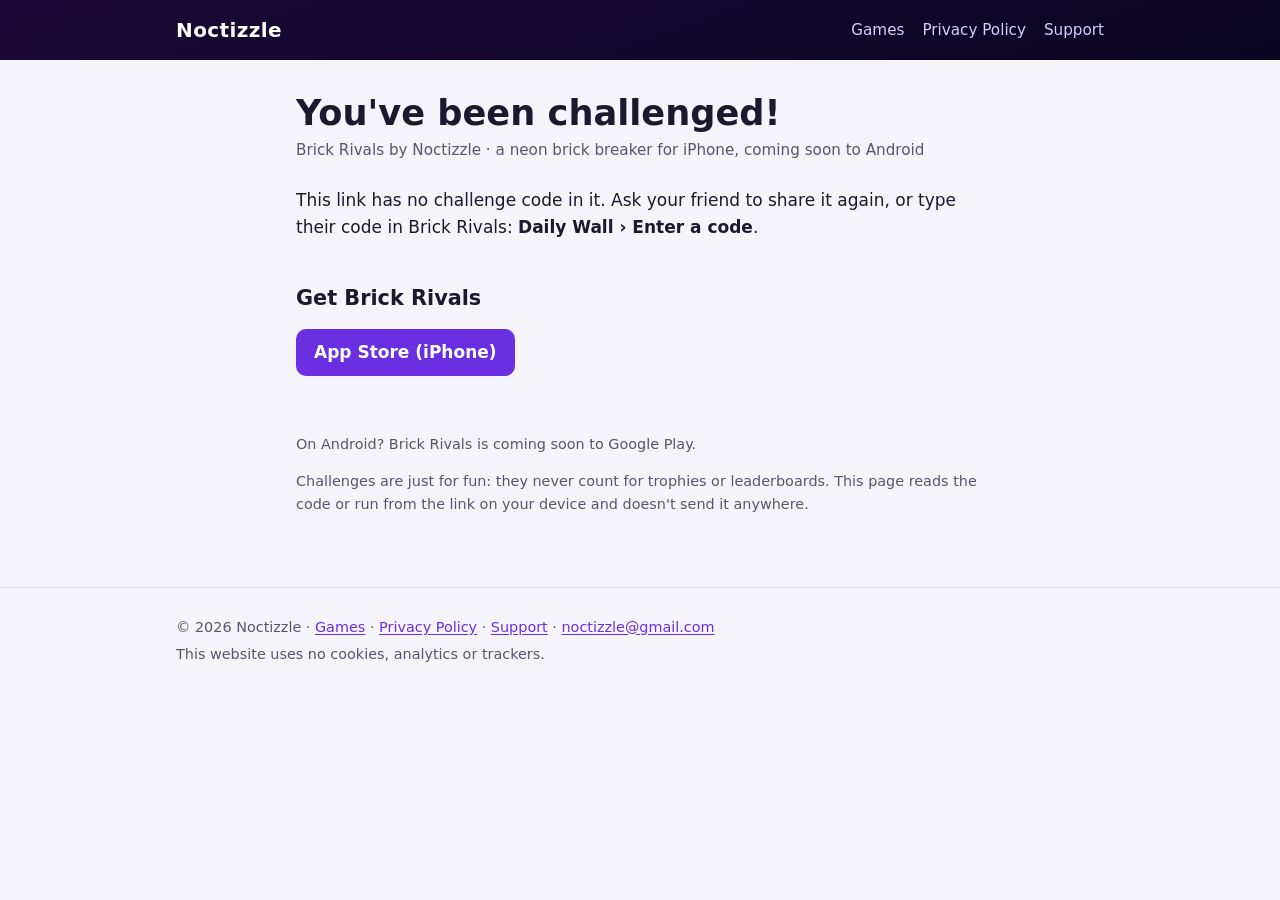
==== c/index.html @ 3fb4a784 "Publish site from pocket-arcade a551d51" ====
<!doctype html>
<html lang="en-GB">
  <head>
    <meta charset="utf-8" />
    <meta name="viewport" content="width=device-width, initial-scale=1" />
    <meta name="robots" content="noindex" />
    <meta name="referrer" content="no-referrer" />
    <title>Brick Rivals challenge — Noctizzle</title>
    <meta
      name="description"
      content="A friend has challenged you to beat their score in Brick Rivals, the neon brick breaker. Open the challenge in the game, or get Brick Rivals for iPhone."
    />
    <!-- Link previews (Messages, WhatsApp, Discord, X): the same for every link, since the code or run after the #
         never reaches the website. The Smart App Banner offers the game in Safari on iPhone. -->
    <meta property="og:type" content="website" />
    <meta property="og:site_name" content="Noctizzle" />
    <meta property="og:locale" content="en_GB" />
    <meta property="og:title" content="You've been challenged in Brick Rivals" />
    <meta
      property="og:description"
      content="Beat a friend's score on the same board, or race their best run, in Brick Rivals, the neon brick breaker. Tap to play."
    />
    <meta property="og:url" content="https://noctizzle.github.io/c/" />
    <meta property="og:image" content="https://noctizzle.github.io/c/og.jpg" />
    <meta property="og:image:type" content="image/jpeg" />
    <meta property="og:image:width" content="1200" />
    <meta property="og:image:height" content="630" />
    <meta
      property="og:image:alt"
      content="Brick Rivals: glowing neon bricks, a ball and a paddle in front of a sunset city skyline"
    />
    <meta name="twitter:card" content="summary_large_image" />
    <meta name="apple-itunes-app" content="app-id=6822359035" />
    <link rel="icon" href="/img/favicon.png" />
    <link rel="stylesheet" href="/styles.css" />
  </head>
  <body>
    <header class="site-header">
      <div class="wrap">
        <a class="brand" href="/">Noctizzle</a>
        <nav class="site-nav" aria-label="Main">
          <a href="/">Games</a>
          <a href="/privacy.html">Privacy Policy</a>
          <a href="/support.html">Support</a>
        </nav>
      </div>
    </header>

    <main class="doc">
      <div class="wrap prose">
        <h1 id="title">You've been challenged!</h1>
        <p class="meta">Brick Rivals by Noctizzle · a neon brick breaker for iPhone, coming soon to Android</p>

        <div id="found" hidden>
          <p>A friend wants you to beat their score on the same board in Brick Rivals.</p>
          <div class="challenge-code">
            <p class="challenge-label">Challenge code</p>
            <p id="code" class="code-big" translate="no"></p>
          </div>
          <p class="actions">
            <a id="open" class="button" href="/c/">Open in Brick Rivals</a>
            <button id="copy" class="button secondary" type="button">Copy code</button>
          </p>
          <p id="status" class="status" role="status" aria-live="polite"></p>
          <p>
            No game yet? Get Brick Rivals for iPhone below: the button copies the code first, so you can paste it in
            <strong>Daily Wall › Enter a code</strong>, or tap the link again.
          </p>
        </div>

        <div id="race" hidden>
          <p>
            A friend shared a run in Brick Rivals. Open it in the game to race their ghost on the same board, brick for
            brick.
          </p>
          <p class="actions">
            <a id="race-open" class="button" href="/c/">Open in Brick Rivals</a>
          </p>
          <p>No game yet? Get Brick Rivals for iPhone below, then come back here and tap Open in Brick Rivals.</p>
        </div>

        <div id="missing" hidden>
          <p>
            This link has no challenge code in it. Ask your friend to share it again, or type their code in Brick
            Rivals: <strong>Daily Wall › Enter a code</strong>.
          </p>
        </div>

        <noscript>
          <p>
            Turn on JavaScript to see the code here, or copy it from the link: it's the part after the # sign. Type it
            in Brick Rivals: <strong>Daily Wall › Enter a code</strong>.
          </p>
        </noscript>

        <h2 id="get">Get Brick Rivals</h2>
        <p id="get-actions" class="actions">
          <a class="button" href="https://apps.apple.com/app/id6822359035">App Store (iPhone)</a>
        </p>
        <p id="get-status" class="status" role="status" aria-live="polite"></p>
        <p class="fine-print">On Android? Brick Rivals is coming soon to Google Play.</p>
        <p class="fine-print">
          Challenges are just for fun: they never count for trophies or leaderboards. This page reads the code or run
          from the link on your device and doesn't send it anywhere.
        </p>
      </div>
    </main>

    <footer class="site-footer">
      <div class="wrap">
        <p>
          © 2026 Noctizzle · <a href="/">Games</a> · <a href="/privacy.html">Privacy Policy</a> ·
          <a href="/support.html">Support</a> · <a href="mailto:noctizzle@gmail.com">noctizzle@gmail.com</a>
        </p>
        <p>This website uses no cookies, analytics or trackers.</p>
      </div>
    </footer>

    <script src="/c/challenge.js"></script>
    <script>
      // The challenge in the link: the code after #, which the browser keeps to itself (it never reaches
      // the website). Shows it, and opens the game with brickrivals://challenge/<code>: by itself once on
      // Android, where nothing shows if the game isn't installed, and from Open in Brick Rivals anywhere
      // (an iPhone shows an error for a link to a game that isn't installed, so it waits for the tap).
      // A Race my run link (#R-<runId>) does the same with brickrivals://race/<runId>.
      (function () {
        'use strict';
        var C = window.BrickRivalsChallenge;
        var title = document.getElementById('title');
        var found = document.getElementById('found');
        var race = document.getElementById('race');
        var missing = document.getElementById('missing');
        var codeEl = document.getElementById('code');
        var open = document.getElementById('open');
        var raceOpen = document.getElementById('race-open');
        var status = document.getElementById('status');
        var getStatus = document.getElementById('get-status');
        var getButton = document.querySelector('#get-actions a');
        var banner = document.querySelector('meta[name="apple-itunes-app"]');
        var bannerApp = banner ? banner.getAttribute('content') : '';
        var heading = title.textContent;
        var pageTitle = document.title;
        var tried = false;

        function selectCode() {
          var range = document.createRange();
          range.selectNodeContents(codeEl);
          var sel = window.getSelection();
          sel.removeAllRanges();
          sel.addRange(range);
        }

        // Copies with the Clipboard API, or else the older copy command (an older browser, or one that says
        // no), then calls done(true) if it worked. Called straight from a tap, which both of them need.
        function copyText(text, done) {
          function fallback() {
            var box = document.createElement('textarea');
            var ok = false;
            box.value = text;
            box.setAttribute('readonly', '');
            box.style.cssText = 'position:fixed;top:0;left:0;opacity:0;font-size:16px;';
            document.body.appendChild(box);
            box.select();
            box.setSelectionRange(0, text.length);
            try {
              ok = document.execCommand('copy');
            } catch (e) {
              ok = false;
            }
            document.body.removeChild(box);
            return ok;
          }
          if (navigator.clipboard && navigator.clipboard.writeText) {
            navigator.clipboard.writeText(text).then(
              function () {
                done(true);
              },
              function () {
                done(fallback());
              },
            );
          } else done(fallback());
        }

        function show() {
          var runId = C ? C.raceFromHash(window.location.hash) : null;
          var code = C && !runId ? C.codeFromHash(window.location.hash) : null;
          var link = null;
          found.hidden = !code;
          race.hidden = !runId;
          missing.hidden = !!(code || runId);
          status.textContent = '';
          getStatus.textContent = '';
          title.textContent = runId ? "Race your friend's best run" : heading;
          document.title = runId ? "Race your friend's best run — Brick Rivals" : pageTitle;
          if (code) {
            codeEl.textContent = code;
            open.href = C.appLink(code);
            link = open.href;
          } else if (runId) {
            raceOpen.href = C.raceAppLink(runId);
            link = raceOpen.href;
          }
          // The Smart App Banner's Open hands the game the same link, where Safari picks up the change.
          if (banner) banner.setAttribute('content', link ? bannerApp + ', app-argument=' + link : bannerApp);
          if (link && !tried && /Android/i.test(navigator.userAgent)) {
            tried = true;
            window.location.href = link;
          }
        }

        document.getElementById('copy').addEventListener('click', function () {
          copyText(codeEl.textContent, function (ok) {
            status.textContent = ok
              ? 'Copied. Paste it in Brick Rivals: Daily Wall › Enter a code.'
              : 'Select the code above and copy it.';
            if (!ok) selectCode();
          });
        });

        // Get the game copies the code first (the App Store still opens as usual), so it's ready to paste once
        // the game is installed. A run has no code to paste: Open in Brick Rivals takes it to the game.
        getButton.addEventListener('click', function () {
          var later = 'Once Brick Rivals is installed, come back here and tap Open in Brick Rivals.';
          if (found.hidden) {
            getStatus.textContent = race.hidden ? '' : later;
            return;
          }
          copyText(codeEl.textContent, function (ok) {
            getStatus.textContent = ok ? 'Code copied – paste it in Brick Rivals: Daily Wall › Enter a code.' : later;
          });
        });

        window.addEventListener('hashchange', show);
        show();
      })();
    </script>
  </body>
</html>
---- styles.css ----
/* Noctizzle site. No web fonts, cookies or trackers: every page is plain HTML + this file. The one script is the
   challenge page's (c/), which reads the code in its link on the device and sends nothing. */

:root {
  --bg: #f6f4fb;
  --surface: #ffffff;
  --surface-alt: #efeaf9;
  --text: #1b1830;
  --muted: #59546f;
  --accent: #6a2fe0;
  --accent-text: #ffffff;
  --border: #e1dcef;
  --night-1: #1a0838;
  --night-2: #0a0620;
  color-scheme: light;
}

@media (prefers-color-scheme: dark) {
  :root {
    --bg: #0c0a18;
    --surface: #161328;
    --surface-alt: #1f1b38;
    --text: #f1eefc;
    --muted: #aaa4c7;
    --accent: #b48cff;
    --accent-text: #120d24;
    --border: #2b2648;
    color-scheme: dark;
  }
}

*,
*::before,
*::after {
  box-sizing: border-box;
}

html {
  -webkit-text-size-adjust: 100%;
  text-size-adjust: 100%;
}

body {
  margin: 0;
  background: var(--bg);
  color: var(--text);
  font:
    17px/1.6 system-ui,
    -apple-system,
    'Segoe UI',
    Roboto,
    'Helvetica Neue',
    Arial,
    sans-serif;
}

a {
  color: var(--accent);
  text-underline-offset: 2px;
}

a:focus-visible,
.table-scroll:focus-visible {
  outline: 3px solid var(--accent);
  outline-offset: 2px;
  border-radius: 4px;
}

/* The accent is too dark to see as a focus ring on the night-sky header. */
.site-header a:focus-visible {
  outline-color: #fff;
}

.wrap {
  width: 100%;
  max-width: 960px;
  margin: 0 auto;
  padding: 0 16px;
}

.prose {
  max-width: 720px;
}

/* Header */

.site-header {
  background: linear-gradient(160deg, var(--night-1), var(--night-2));
  color: #fff;
}

.site-header .wrap {
  display: flex;
  flex-wrap: wrap;
  align-items: center;
  justify-content: space-between;
  gap: 8px 24px;
  padding-top: 14px;
  padding-bottom: 14px;
}

.brand {
  color: #fff;
  font-weight: 800;
  font-size: 1.25rem;
  letter-spacing: 0.02em;
  text-decoration: none;
}

.site-nav {
  display: flex;
  flex-wrap: wrap;
  gap: 4px 18px;
  font-size: 0.95rem;
}

.site-nav a {
  color: #d9ccff;
  text-decoration: none;
}

.site-nav a:hover,
.site-nav a[aria-current='page'] {
  color: #fff;
  text-decoration: underline;
}

/* Home */

.hero {
  background: linear-gradient(160deg, var(--night-1), var(--night-2));
  color: #fff;
  padding: 40px 0 56px;
}

.hero h1 {
  margin: 0 0 8px;
  font-size: clamp(1.9rem, 6vw, 2.8rem);
  line-height: 1.15;
}

.hero p {
  margin: 0;
  max-width: 560px;
  color: #d9ccff;
  font-size: 1.1rem;
}

.games {
  display: grid;
  grid-template-columns: repeat(auto-fill, minmax(210px, 1fr));
  gap: 16px;
  margin: -28px 0 40px;
  padding: 0;
  list-style: none;
}

.game {
  display: flex;
  flex-direction: column;
  gap: 10px;
  padding: 18px;
  background: var(--surface);
  border: 1px solid var(--border);
  border-radius: 18px;
  box-shadow: 0 6px 24px rgba(20, 10, 50, 0.08);
}

.game img {
  width: 88px;
  height: 88px;
  border-radius: 20px;
  box-shadow: 0 0 0 1px var(--border);
}

.game h2 {
  margin: 4px 0 0;
  font-size: 1.2rem;
}

.game p {
  margin: 0;
  color: var(--muted);
  font-size: 0.95rem;
}

.badge {
  align-self: flex-start;
  margin-top: auto;
  padding: 3px 8px;
  border-radius: 999px;
  background: var(--surface-alt);
  color: var(--muted);
  font-size: 0.75rem;
  font-weight: 600;
  white-space: nowrap;
}

.links {
  display: grid;
  grid-template-columns: repeat(auto-fill, minmax(260px, 1fr));
  gap: 16px;
  margin-bottom: 48px;
}

.card {
  padding: 18px 20px;
  background: var(--surface);
  border: 1px solid var(--border);
  border-radius: 14px;
}

.card h2 {
  margin: 0 0 6px;
  font-size: 1.05rem;
}

.card p {
  margin: 0;
  color: var(--muted);
  font-size: 0.95rem;
}

/* Documents (privacy policy, deletion page) */

.doc {
  padding: 32px 0 56px;
}

.doc h1 {
  margin: 0 0 4px;
  font-size: clamp(1.7rem, 5vw, 2.2rem);
  line-height: 1.2;
}

.doc .meta {
  margin: 0 0 24px;
  color: var(--muted);
  font-size: 0.95rem;
}

.doc h2 {
  margin: 36px 0 8px;
  padding-top: 8px;
  font-size: 1.3rem;
  line-height: 1.3;
  scroll-margin-top: 16px;
}

.doc h3 {
  margin: 22px 0 6px;
  font-size: 1.08rem;
}

.doc ul,
.doc ol {
  padding-left: 1.3em;
}

.doc li + li {
  margin-top: 4px;
}

.toc,
.note {
  padding: 14px 18px;
  background: var(--surface);
  border: 1px solid var(--border);
  border-radius: 12px;
}

.toc ol {
  margin: 6px 0 0;
}

.note + .toc {
  margin-top: 16px;
}

.note > :first-child {
  margin-top: 0;
}

.note > :last-child {
  margin-bottom: 0;
}

.note {
  border-left: 4px solid var(--accent);
}

.table-scroll {
  overflow-x: auto;
  margin: 12px 0;
  border: 1px solid var(--border);
  border-radius: 12px;
}

table {
  width: 100%;
  border-collapse: collapse;
  font-size: 0.93rem;
}

th,
td {
  padding: 10px 12px;
  border-bottom: 1px solid var(--border);
  text-align: left;
  vertical-align: top;
}

th {
  background: var(--surface-alt);
}

tr:last-child td {
  border-bottom: 0;
}

.button {
  display: inline-block;
  padding: 10px 18px;
  border-radius: 10px;
  background: var(--accent);
  color: var(--accent-text);
  font-weight: 700;
  text-decoration: none;
}

/* Press kit */

.press-logo {
  margin: 8px 0 20px;
  padding: 20px;
  border-radius: 18px;
  background: linear-gradient(160deg, var(--night-1), var(--night-2));
  text-align: center;
}

.press-logo img {
  width: 100%;
  max-width: 420px;
  height: auto;
}

.press-video {
  display: block;
  width: 100%;
  max-width: 300px;
  height: auto;
  border-radius: 14px;
  background: #000;
}

.facts th {
  width: 32%;
}

/* Two screenshots a row on phones, four from tablet width; the art goes one a row, then two. */
.doc .shots {
  display: grid;
  grid-template-columns: repeat(2, minmax(0, 1fr));
  gap: 18px 16px;
  margin: 12px 0;
  padding: 0;
  list-style: none;
}

.doc .shots li + li {
  margin-top: 0;
}

.doc .shots.art {
  grid-template-columns: minmax(0, 1fr);
}

@media (min-width: 600px) {
  .doc .shots {
    grid-template-columns: repeat(4, minmax(0, 1fr));
  }

  .doc .shots.art {
    grid-template-columns: repeat(2, minmax(0, 1fr));
  }
}

.shots a {
  display: block;
  color: var(--muted);
  font-size: 0.85rem;
  line-height: 1.35;
  text-decoration: none;
}

.shots a:hover {
  color: var(--accent);
}

.shots img {
  display: block;
  width: 100%;
  height: auto;
  margin-bottom: 6px;
  border: 1px solid var(--border);
  border-radius: 12px;
}

.shots img.icon {
  max-width: 160px;
  border-radius: 28px;
}

.shots img.on-night {
  padding: 12px;
  background: linear-gradient(160deg, var(--night-1), var(--night-2));
}

/* Challenge page (c/): a friend's Brick Rivals code, big, with the ways to play it */

.challenge-code {
  margin: 16px 0;
  padding: 18px 16px;
  border-radius: 18px;
  background: linear-gradient(160deg, var(--night-1), var(--night-2));
  color: #fff;
  text-align: center;
}

.challenge-label {
  margin: 0 0 4px;
  color: #d9ccff;
  font-size: 0.8rem;
  font-weight: 700;
  letter-spacing: 0.1em;
  text-transform: uppercase;
}

.code-big {
  margin: 0;
  font:
    700 clamp(1.5rem, 7.5vw, 2.4rem) / 1.25 ui-monospace,
    Menlo,
    Consolas,
    'Roboto Mono',
    monospace;
  letter-spacing: 0.06em;
  overflow-wrap: anywhere;
  user-select: all;
}

.actions {
  display: flex;
  flex-wrap: wrap;
  gap: 10px;
}

button.button {
  border: 0;
  font: inherit;
  font-weight: 700;
  cursor: pointer;
}

.button.secondary {
  border: 1px solid var(--border);
  background: var(--surface-alt);
  color: var(--text);
}

.button:focus-visible {
  outline: 3px solid var(--accent);
  outline-offset: 2px;
}

.status {
  min-height: 1.6em;
  color: var(--muted);
  font-size: 0.95rem;
}

.fine-print {
  color: var(--muted);
  font-size: 0.9rem;
}

/* Footer */

.site-footer {
  padding: 24px 0 40px;
  border-top: 1px solid var(--border);
  color: var(--muted);
  font-size: 0.9rem;
}

.site-footer p {
  margin: 4px 0;
}
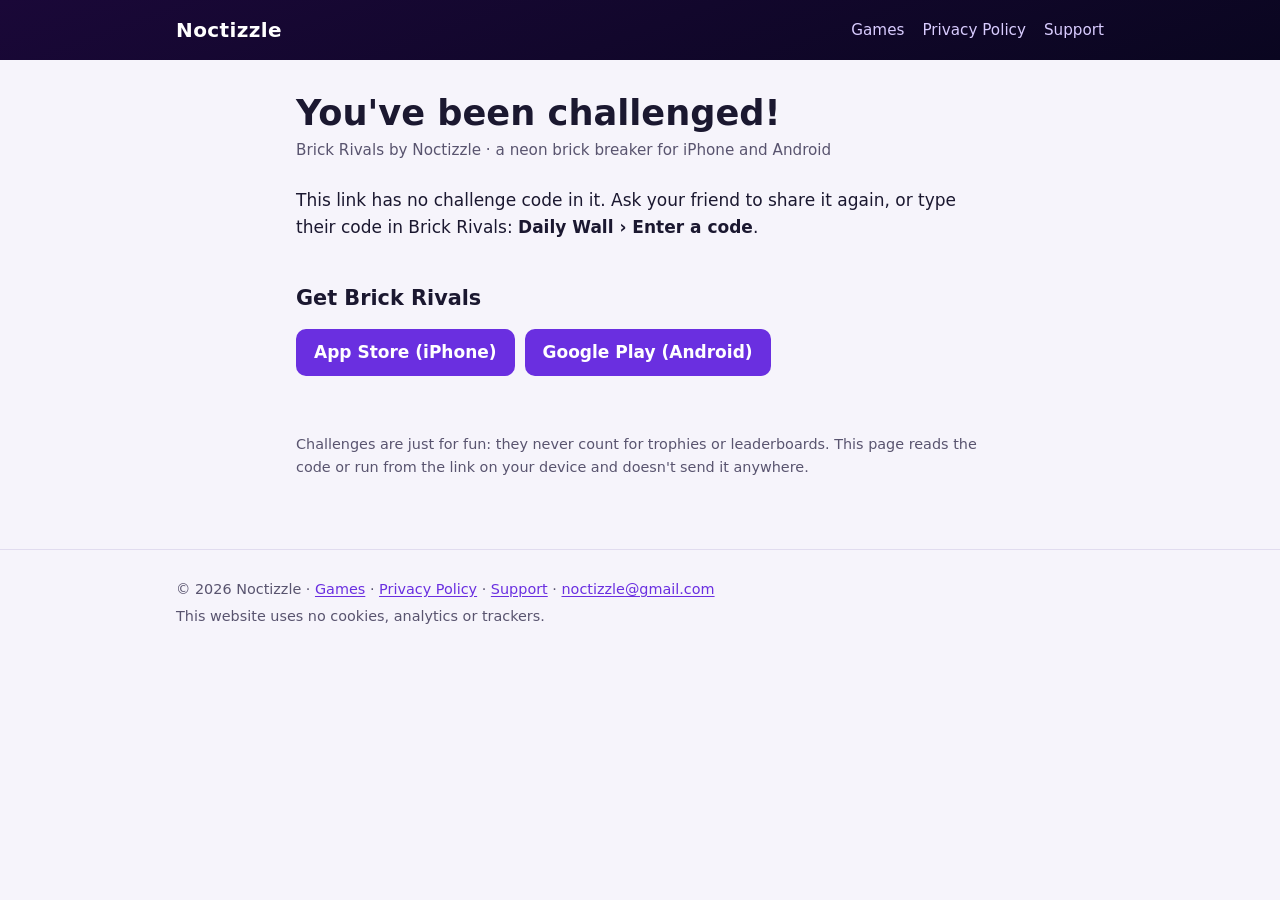
==== commit d3d69271: "Publish site from pocket-arcade 2aedc05 Co-Authored-By: Claude Opus 5.5 <noreply@anthropic.com>" ====
--- a/c/index.html
+++ b/c/index.html
@@ -8,7 +8,7 @@
     <title>Brick Rivals challenge — Noctizzle</title>
     <meta
       name="description"
-      content="A friend has challenged you to beat their score in Brick Rivals, the neon brick breaker. Open the challenge in the game, or get Brick Rivals for iPhone."
+      content="A friend has challenged you to beat their score in Brick Rivals, the neon brick breaker. Open the challenge in the game, or get Brick Rivals for iPhone or Android."
     />
     <!-- Link previews (Messages, WhatsApp, Discord, X): the same for every link, since the code or run after the #
          never reaches the website. The Smart App Banner offers the game in Safari on iPhone. -->
@@ -49,7 +49,7 @@
     <main class="doc">
       <div class="wrap prose">
         <h1 id="title">You've been challenged!</h1>
-        <p class="meta">Brick Rivals by Noctizzle · a neon brick breaker for iPhone, coming soon to Android</p>
+        <p class="meta">Brick Rivals by Noctizzle · a neon brick breaker for iPhone and Android</p>
 
         <div id="found" hidden>
           <p>A friend wants you to beat their score on the same board in Brick Rivals.</p>
@@ -63,7 +63,7 @@
           </p>
           <p id="status" class="status" role="status" aria-live="polite"></p>
           <p>
-            No game yet? Get Brick Rivals for iPhone below: the button copies the code first, so you can paste it in
+            No game yet? Get Brick Rivals below: the buttons copy the code first, so you can paste it in
             <strong>Daily Wall › Enter a code</strong>, or tap the link again.
           </p>
         </div>
@@ -76,7 +76,7 @@
           <p class="actions">
             <a id="race-open" class="button" href="/c/">Open in Brick Rivals</a>
           </p>
-          <p>No game yet? Get Brick Rivals for iPhone below, then come back here and tap Open in Brick Rivals.</p>
+          <p>No game yet? Get Brick Rivals below, then come back here and tap Open in Brick Rivals.</p>
         </div>
 
         <div id="missing" hidden>
@@ -96,9 +96,11 @@
         <h2 id="get">Get Brick Rivals</h2>
         <p id="get-actions" class="actions">
           <a class="button" href="https://apps.apple.com/app/id6822359035">App Store (iPhone)</a>
+          <a class="button" href="https://play.google.com/store/apps/details?id=com.noctizzle.brickbrawl"
+            >Google Play (Android)</a
+          >
         </p>
         <p id="get-status" class="status" role="status" aria-live="polite"></p>
-        <p class="fine-print">On Android? Brick Rivals is coming soon to Google Play.</p>
         <p class="fine-print">
           Challenges are just for fun: they never count for trophies or leaderboards. This page reads the code or run
           from the link on your device and doesn't send it anywhere.
@@ -135,7 +137,7 @@
         var raceOpen = document.getElementById('race-open');
         var status = document.getElementById('status');
         var getStatus = document.getElementById('get-status');
-        var getButton = document.querySelector('#get-actions a');
+        var getButtons = document.querySelectorAll('#get-actions a');
         var banner = document.querySelector('meta[name="apple-itunes-app"]');
         var bannerApp = banner ? banner.getAttribute('content') : '';
         var heading = title.textContent;
@@ -218,16 +220,18 @@
           });
         });
 
-        // Get the game copies the code first (the App Store still opens as usual), so it's ready to paste once
+        // Get the game copies the code first (the store still opens as usual), so it's ready to paste once
         // the game is installed. A run has no code to paste: Open in Brick Rivals takes it to the game.
-        getButton.addEventListener('click', function () {
-          var later = 'Once Brick Rivals is installed, come back here and tap Open in Brick Rivals.';
-          if (found.hidden) {
-            getStatus.textContent = race.hidden ? '' : later;
-            return;
-          }
-          copyText(codeEl.textContent, function (ok) {
-            getStatus.textContent = ok ? 'Code copied – paste it in Brick Rivals: Daily Wall › Enter a code.' : later;
+        Array.prototype.forEach.call(getButtons, function (getButton) {
+          getButton.addEventListener('click', function () {
+            var later = 'Once Brick Rivals is installed, come back here and tap Open in Brick Rivals.';
+            if (found.hidden) {
+              getStatus.textContent = race.hidden ? '' : later;
+              return;
+            }
+            copyText(codeEl.textContent, function (ok) {
+              getStatus.textContent = ok ? 'Code copied – paste it in Brick Rivals: Daily Wall › Enter a code.' : later;
+            });
           });
         });
 
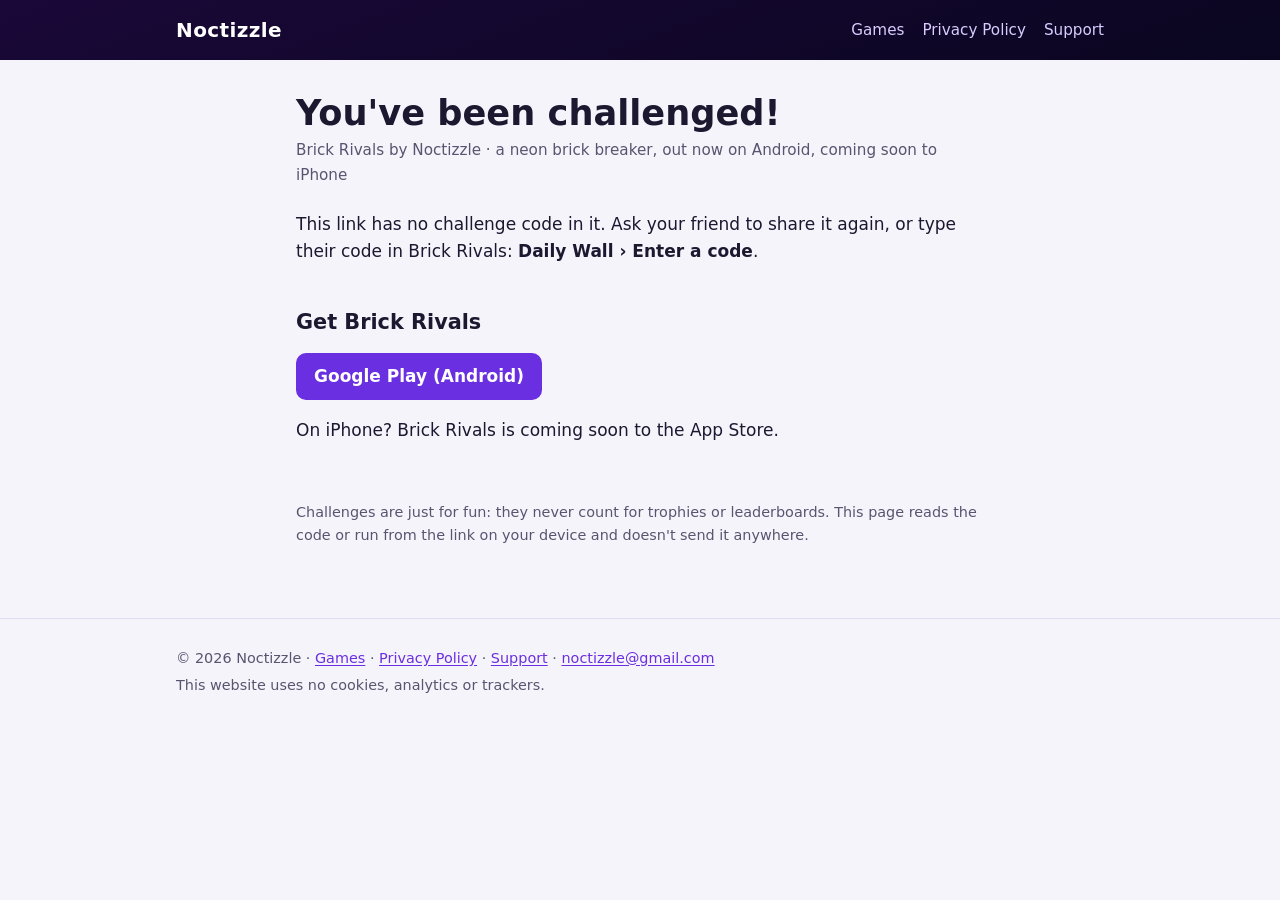
==== commit ddd199a1: "Publish site from pocket-arcade 2693b49" ====
--- a/c/index.html
+++ b/c/index.html
@@ -8,10 +8,11 @@
     <title>Brick Rivals challenge — Noctizzle</title>
     <meta
       name="description"
-      content="A friend has challenged you to beat their score in Brick Rivals, the neon brick breaker. Open the challenge in the game, or get Brick Rivals for iPhone or Android."
+      content="A friend has challenged you to beat their score in Brick Rivals, the neon brick breaker. Open the challenge in the game, or get Brick Rivals on Google Play for Android (coming soon to iPhone)."
     />
     <!-- Link previews (Messages, WhatsApp, Discord, X): the same for every link, since the code or run after the #
-         never reaches the website. The Smart App Banner offers the game in Safari on iPhone. -->
+         never reaches the website. The Smart App Banner offers the game in Safari on iPhone once Apple releases it
+         (until then Safari shows no banner). -->
     <meta property="og:type" content="website" />
     <meta property="og:site_name" content="Noctizzle" />
     <meta property="og:locale" content="en_GB" />
@@ -49,7 +50,7 @@
     <main class="doc">
       <div class="wrap prose">
         <h1 id="title">You've been challenged!</h1>
-        <p class="meta">Brick Rivals by Noctizzle · a neon brick breaker for iPhone and Android</p>
+        <p class="meta">Brick Rivals by Noctizzle · a neon brick breaker, out now on Android, coming soon to iPhone</p>
 
         <div id="found" hidden>
           <p>A friend wants you to beat their score on the same board in Brick Rivals.</p>
@@ -63,7 +64,7 @@
           </p>
           <p id="status" class="status" role="status" aria-live="polite"></p>
           <p>
-            No game yet? Get Brick Rivals below: the buttons copy the code first, so you can paste it in
+            No game yet? Get Brick Rivals below: the button copies the code first, so you can paste it in
             <strong>Daily Wall › Enter a code</strong>, or tap the link again.
           </p>
         </div>
@@ -95,11 +96,14 @@
 
         <h2 id="get">Get Brick Rivals</h2>
         <p id="get-actions" class="actions">
-          <a class="button" href="https://apps.apple.com/app/id6822359035">App Store (iPhone)</a>
           <a class="button" href="https://play.google.com/store/apps/details?id=com.noctizzle.brickbrawl"
             >Google Play (Android)</a
           >
+          <!-- iPhone launch: put the App Store button back once Apple releases the app (it copies the code too).
+          <a class="button" href="https://apps.apple.com/app/id6822359035">App Store (iPhone)</a>
+          -->
         </p>
+        <p>On iPhone? Brick Rivals is coming soon to the App Store.</p>
         <p id="get-status" class="status" role="status" aria-live="polite"></p>
         <p class="fine-print">
           Challenges are just for fun: they never count for trophies or leaderboards. This page reads the code or run
